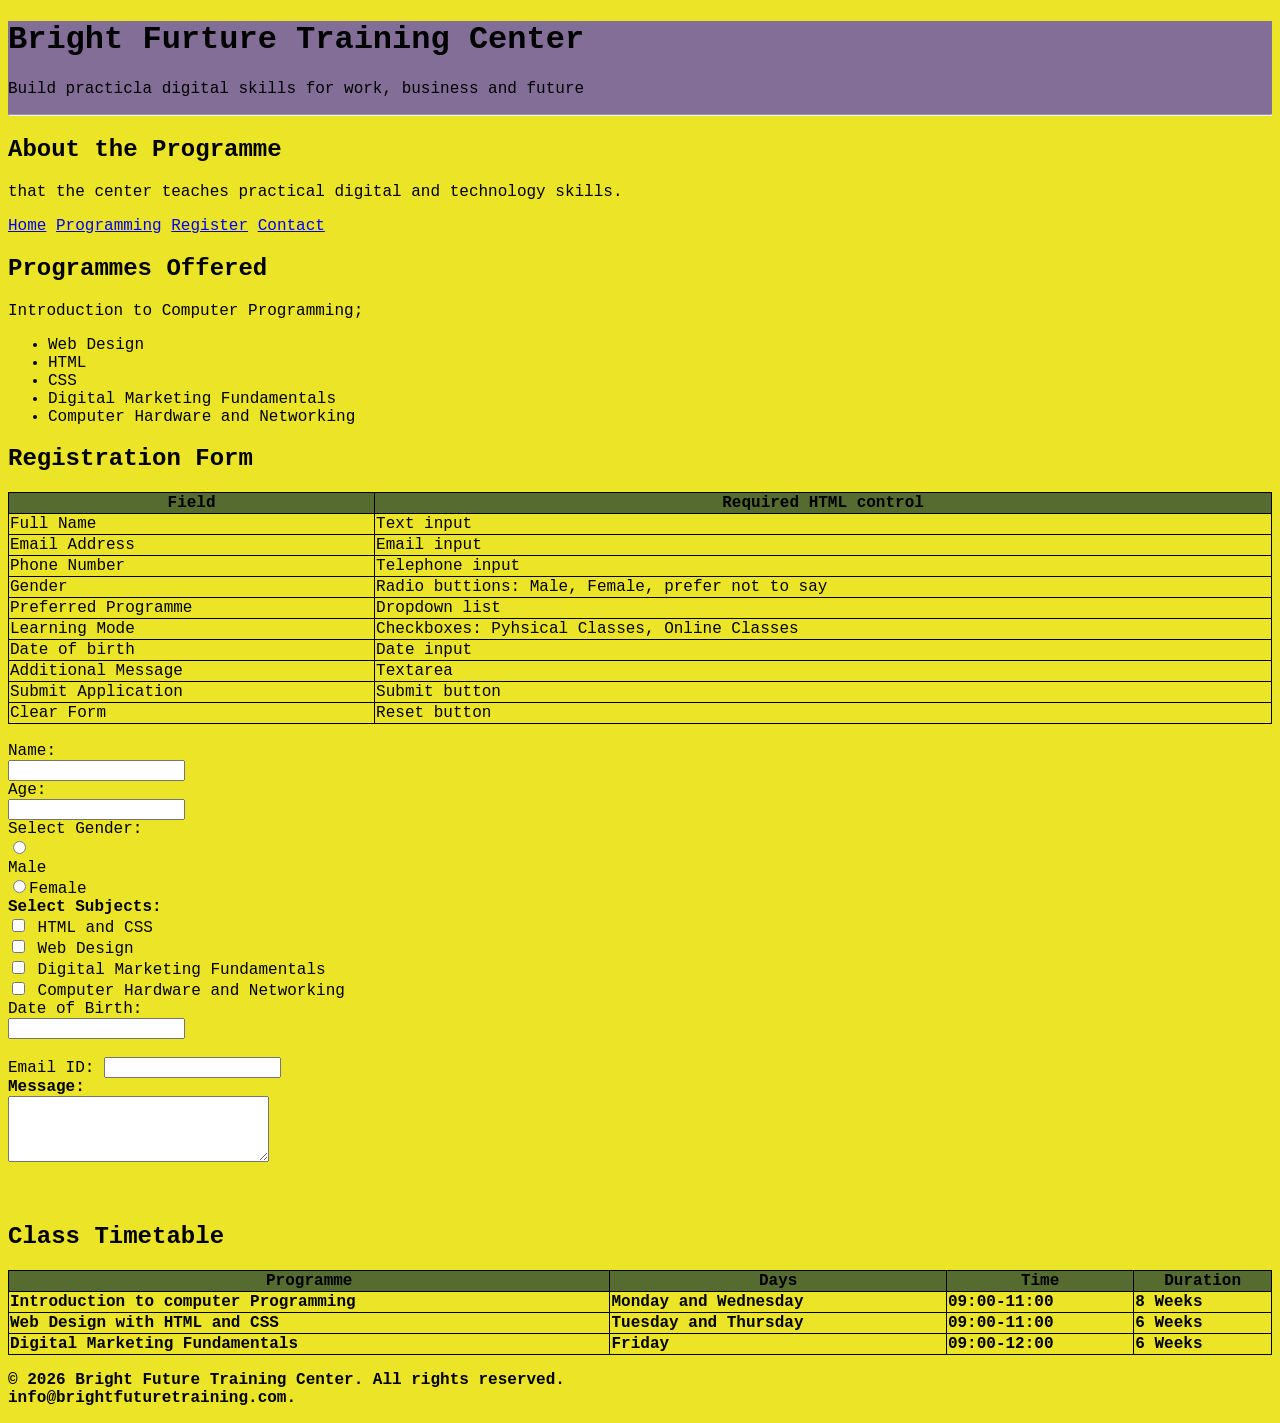
==== index.html @ 23d39250 "Students Registration Page" ====
<!DOCTYPE html>
<html lang="en">
    <head>
        <mate charset="UTF-8">
            <mate name="viewport content="width=device-width, initital-scale="1.0">
                <title>Student Registration/ Bright Future Training Center</title>
                <link rel="stylesheet" href="style.css">
    </head>

    <body>
        <header>
            <h1>Bright Furture Training Center</h1>
        <p>Build practicla digital skills for work, business and future<hr></p>
        </header>
        <h2>About the Programme</h2>
        <p>that the center teaches practical digital and technology skills.</p>
        <nav class="navbar">
            <a href="home" class="active">Home</a>
            <a href="#programmes">Programming</a>
            <a href="#register">Register</a>
            <a href="#contact">Contact</a>
        </nav>
        <section id="about">
            <h2>Programmes Offered</h2>
            <p>Introduction to Computer Programming;</p>
            
            <ul>
                <li>Web Design</li>
                <li>HTML</li>
                <li>CSS</li>
                <li>Digital Marketing Fundamentals</li>
                <li>Computer Hardware and Networking</li>
            </ul>
        </section>
        <h2>Registration Form</h2>
        <table>
            <tr>
               <th>Field</th>
               <th>Required HTML control</th>
               </tr>

               <tr>
                <td>Full Name</td>
                <td>Text input</td>
               </tr>

               <tr>
                <td>Email Address</td>
                <td>Email input</td>
               </tr>

               <tr>
                <td>Phone Number</td>
                <td>Telephone input</td>
               </tr>

               <tr>
                <td>Gender</td>
                <td>Radio buttions: Male, Female, prefer not to say</td>
               </tr>

               <tr>
                <td>Preferred Programme</td>
                <td>Dropdown list</td>
               </tr>

               <tr>
                <td>Learning Mode</td>
                <td>Checkboxes: Pyhsical Classes, Online Classes</td>
               </tr>

               <tr>
                <td>Date of birth</td>
                <td>Date input</td>
               </tr>

               <tr>
                <td>Additional Message</td>
                <td>Textarea</td>
               </tr>

               <tr>
                <td>Submit Application</td>
                <td>Submit button</td>
               </tr>

               <tr>
                <td>Clear Form</td>
                <td>Reset button</td>
               </tr>
        </table><br>
        
        <div>
        
            <form action="/submit-form" method="post">
            <lable for="name">Name:</lable><br>
            <input type="text" id="name" name="name" requires>
            <br>

            <label for="age">Age:</label><br>
            <input type="number" name="age" id="age" required>
            <br>

            <label>Select Gender:</label><br>
            <input type="radio" name="gender" id="male" value="Male" required>
            <br>
            <label for="male">Male</label><br>
            <input type="radio" name="gender" id="female">Female</label><br>
            
            <b>Select Subjects:</b><br>
            <input type="checkbox" name="Subject" id="html and css" value="HTML and CSS">
            <label for="html and css">HTML and CSS</label><br>
            <input type="checkbox" name="Subject" id="web design" value="Web Design">
            <label for="web design">Web Design</label><br>
            <input type="checkbox" name="Subject" id="digital marketing fundamentals" value="Digital Marketing Fundamentals">
            <label for="digital marketing fundamentals">Digital Marketing Fundamentals</label><br>
            <input type="checkbox" name="subect" id="computer hardware and networking" value="Computer Hardware and Networking">
            <label for="computer hardware and networking">Computer Hardware and Networking</label><br>

            <label for="Date of birth">Date of Birth:</label><br>
            <input type="year" name="date of birth" id="date of birth" required><br><br>

            
            <label for="email">Email ID:</label><b>
            <input type="email" id="email" name="email" required>
            <br>

            <label for="message">Message:</label><br>
            <textarea id="message" name="message" rows="4" cols="30"></textarea>
            <br>
            </div><br><br>
        </tr>
            <h2>Class Timetable</h2>
            <table>
              <tr>
                <th>Programme</th>
                <th>Days</th>
                <th>Time</th>
                <th>Duration</th>
              </tr>  

              <tr>
                <td>Introduction to computer Programming</td>
                <td>Monday and Wednesday</td>
                <td>09:00-11:00</td>
                <td>8 Weeks</td>
                </tr>
                <tr>
                <td>Web Design with HTML and CSS</td>
                <td>Tuesday and Thursday</td>
                <td>09:00-11:00</td>
                <td>6 Weeks</td>
              </tr>

              <tr>
                <td>Digital Marketing Fundamentals</td>
                <td>Friday</td>
                <td>09:00-12:00</td>
                <td>6 Weeks</td>
              </tr>

            </table>
        </form>
        <footer id="footer">
            <p>&copy 2026 Bright Future Training Center. All rights reserved.<br>info@brightfuturetraining.com. </p>
        </footer>
    </body>
    </html>
---- style.css ----
body{
    font-family: 'Courier New', Courier, monospace;
    background-color: rgb(235, 228, 39);
}

header{
    background-color: rgb(131, 110, 151);
    text-shadow: none;
}

table{
    width:100%;
    border-collapse: collapse;
    margin-top: 20px;
}

table,th,td{
    border: 1px solid black;
}

th{
    background-color: darkolivegreen;
}
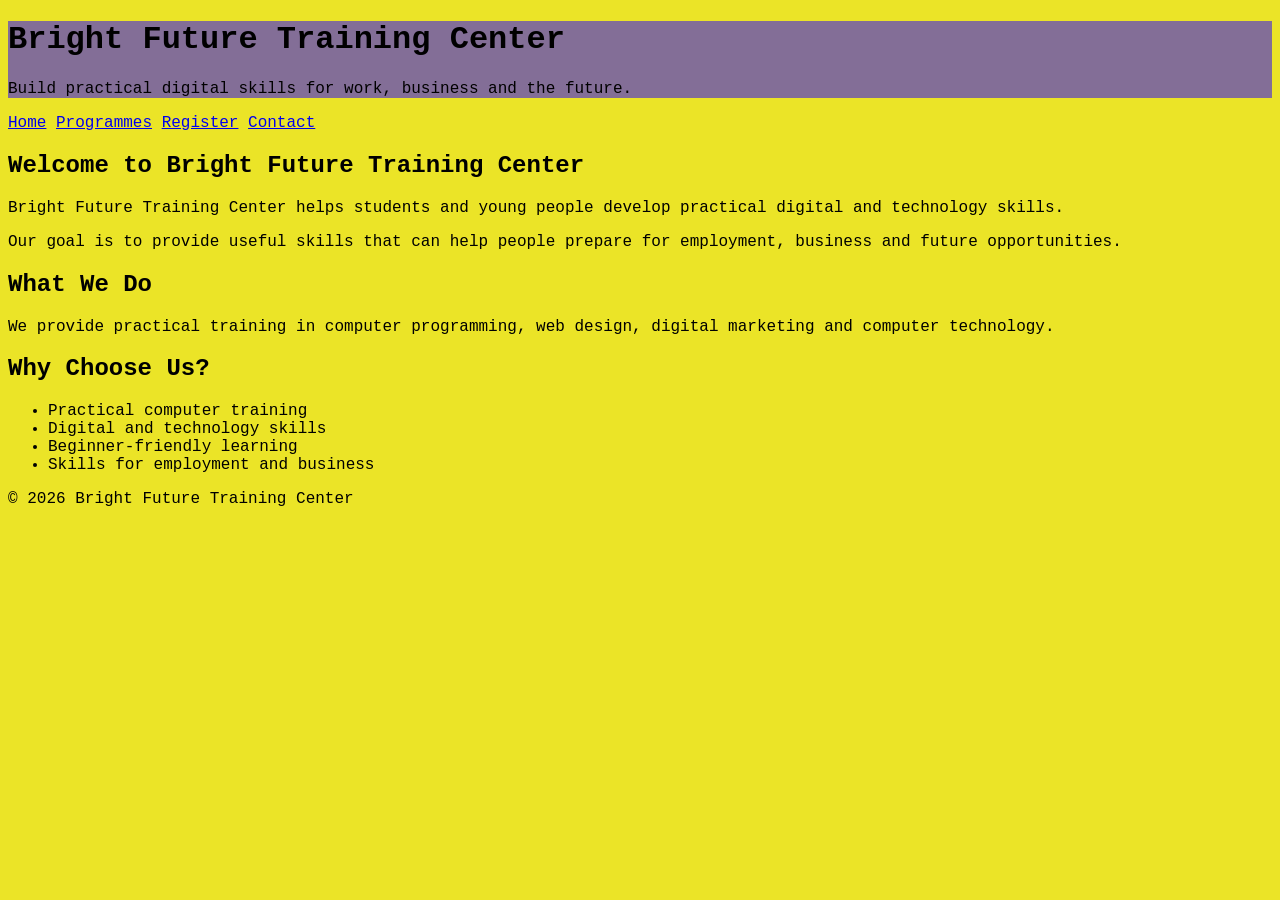
==== commit a93d5a40: "Bright Future home page Corrected HTML structure, fixed typos, and improved content clarity." ====
--- a/index.html
+++ b/index.html
@@ -1,168 +1,71 @@
 <!DOCTYPE html>
 <html lang="en">
-    <head>
-        <mate charset="UTF-8">
-            <mate name="viewport content="width=device-width, initital-scale="1.0">
-                <title>Student Registration/ Bright Future Training Center</title>
-                <link rel="stylesheet" href="style.css">
-    </head>
 
-    <body>
-        <header>
-            <h1>Bright Furture Training Center</h1>
-        <p>Build practicla digital skills for work, business and future<hr></p>
-        </header>
-        <h2>About the Programme</h2>
-        <p>that the center teaches practical digital and technology skills.</p>
-        <nav class="navbar">
-            <a href="home" class="active">Home</a>
-            <a href="#programmes">Programming</a>
-            <a href="#register">Register</a>
-            <a href="#contact">Contact</a>
-        </nav>
-        <section id="about">
-            <h2>Programmes Offered</h2>
-            <p>Introduction to Computer Programming;</p>
-            
+<head>
+    <meta charset="UTF-8">
+    <meta name="viewport" content="width=device-width, initial-scale=1.0">
+
+    <title>Bright Future Training Center</title>
+
+    <link rel="stylesheet" href="style.css">
+</head>
+
+<body>
+
+    <header>
+        <h1>Bright Future Training Center</h1>
+        <p>Build practical digital skills for work, business and the future.</p>
+    </header>
+
+    <nav>
+        <a href="index.html">Home</a>
+        <a href="programmes.html">Programmes</a>
+        <a href="register.html">Register</a>
+        <a href="contact.html">Contact</a>
+    </nav>
+
+    <main>
+
+        <section>
+            <h2>Welcome to Bright Future Training Center</h2>
+
+            <p>
+                Bright Future Training Center helps students and young people
+                develop practical digital and technology skills.
+            </p>
+
+            <p>
+                Our goal is to provide useful skills that can help people
+                prepare for employment, business and future opportunities.
+            </p>
+        </section>
+
+        <section>
+            <h2>What We Do</h2>
+
+            <p>
+                We provide practical training in computer programming,
+                web design, digital marketing and computer technology.
+            </p>
+        </section>
+
+        <section>
+            <h2>Why Choose Us?</h2>
+
             <ul>
-                <li>Web Design</li>
-                <li>HTML</li>
-                <li>CSS</li>
-                <li>Digital Marketing Fundamentals</li>
-                <li>Computer Hardware and Networking</li>
+                <li>Practical computer training</li>
+                <li>Digital and technology skills</li>
+                <li>Beginner-friendly learning</li>
+                <li>Skills for employment and business</li>
             </ul>
         </section>
-        <h2>Registration Form</h2>
-        <table>
-            <tr>
-               <th>Field</th>
-               <th>Required HTML control</th>
-               </tr>
 
-               <tr>
-                <td>Full Name</td>
-                <td>Text input</td>
-               </tr>
+    </main>
 
-               <tr>
-                <td>Email Address</td>
-                <td>Email input</td>
-               </tr>
+    <footer>
+        <p>&copy; 2026 Bright Future Training Center</p>
+    </footer>
 
-               <tr>
-                <td>Phone Number</td>
-                <td>Telephone input</td>
-               </tr>
+</body>
 
-               <tr>
-                <td>Gender</td>
-                <td>Radio buttions: Male, Female, prefer not to say</td>
-               </tr>
-
-               <tr>
-                <td>Preferred Programme</td>
-                <td>Dropdown list</td>
-               </tr>
-
-               <tr>
-                <td>Learning Mode</td>
-                <td>Checkboxes: Pyhsical Classes, Online Classes</td>
-               </tr>
-
-               <tr>
-                <td>Date of birth</td>
-                <td>Date input</td>
-               </tr>
-
-               <tr>
-                <td>Additional Message</td>
-                <td>Textarea</td>
-               </tr>
-
-               <tr>
-                <td>Submit Application</td>
-                <td>Submit button</td>
-               </tr>
-
-               <tr>
-                <td>Clear Form</td>
-                <td>Reset button</td>
-               </tr>
-        </table><br>
-        
-        <div>
-        
-            <form action="/submit-form" method="post">
-            <lable for="name">Name:</lable><br>
-            <input type="text" id="name" name="name" requires>
-            <br>
-
-            <label for="age">Age:</label><br>
-            <input type="number" name="age" id="age" required>
-            <br>
-
-            <label>Select Gender:</label><br>
-            <input type="radio" name="gender" id="male" value="Male" required>
-            <br>
-            <label for="male">Male</label><br>
-            <input type="radio" name="gender" id="female">Female</label><br>
-            
-            <b>Select Subjects:</b><br>
-            <input type="checkbox" name="Subject" id="html and css" value="HTML and CSS">
-            <label for="html and css">HTML and CSS</label><br>
-            <input type="checkbox" name="Subject" id="web design" value="Web Design">
-            <label for="web design">Web Design</label><br>
-            <input type="checkbox" name="Subject" id="digital marketing fundamentals" value="Digital Marketing Fundamentals">
-            <label for="digital marketing fundamentals">Digital Marketing Fundamentals</label><br>
-            <input type="checkbox" name="subect" id="computer hardware and networking" value="Computer Hardware and Networking">
-            <label for="computer hardware and networking">Computer Hardware and Networking</label><br>
-
-            <label for="Date of birth">Date of Birth:</label><br>
-            <input type="year" name="date of birth" id="date of birth" required><br><br>
-
-            
-            <label for="email">Email ID:</label><b>
-            <input type="email" id="email" name="email" required>
-            <br>
-
-            <label for="message">Message:</label><br>
-            <textarea id="message" name="message" rows="4" cols="30"></textarea>
-            <br>
-            </div><br><br>
-        </tr>
-            <h2>Class Timetable</h2>
-            <table>
-              <tr>
-                <th>Programme</th>
-                <th>Days</th>
-                <th>Time</th>
-                <th>Duration</th>
-              </tr>  
-
-              <tr>
-                <td>Introduction to computer Programming</td>
-                <td>Monday and Wednesday</td>
-                <td>09:00-11:00</td>
-                <td>8 Weeks</td>
-                </tr>
-                <tr>
-                <td>Web Design with HTML and CSS</td>
-                <td>Tuesday and Thursday</td>
-                <td>09:00-11:00</td>
-                <td>6 Weeks</td>
-              </tr>
-
-              <tr>
-                <td>Digital Marketing Fundamentals</td>
-                <td>Friday</td>
-                <td>09:00-12:00</td>
-                <td>6 Weeks</td>
-              </tr>
-
-            </table>
-        </form>
-        <footer id="footer">
-            <p>&copy 2026 Bright Future Training Center. All rights reserved.<br>info@brightfuturetraining.com. </p>
-        </footer>
-    </body>
-    </html>+</html>
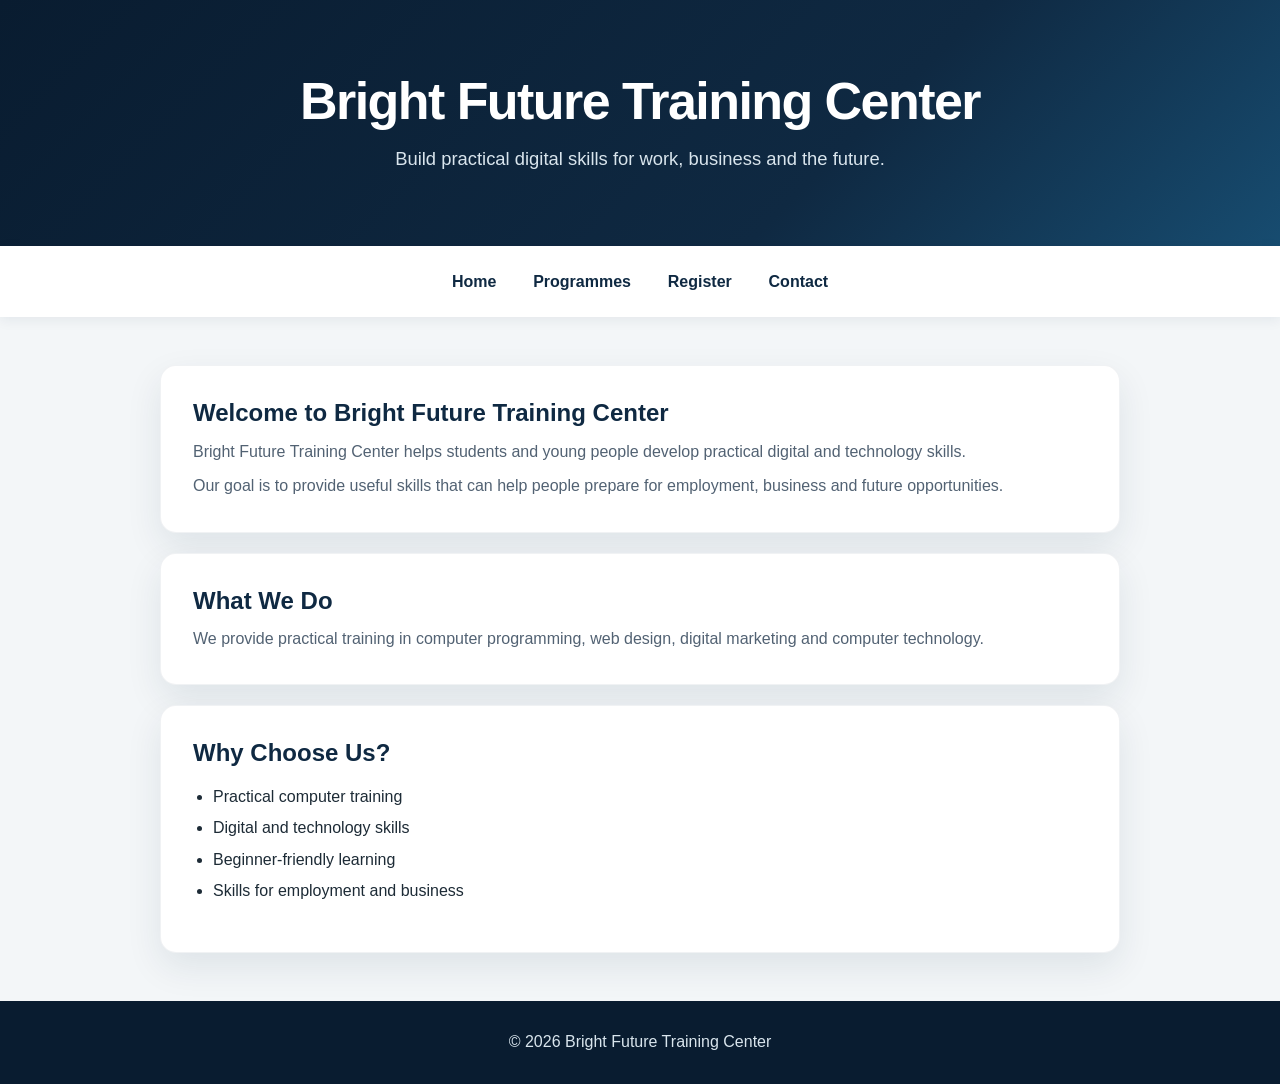
==== commit 2effb873: "Update index.html with script and dynamic footer Added a script tag for external JavaScript and upda" ====
--- a/index.html
+++ b/index.html
@@ -1,23 +1,19 @@
 <!DOCTYPE html>
 <html lang="en">
-
 <head>
     <meta charset="UTF-8">
     <meta name="viewport" content="width=device-width, initial-scale=1.0">
-
     <title>Bright Future Training Center</title>
-
     <link rel="stylesheet" href="style.css">
+    <script src="script.js" defer></script>
 </head>
-
 <body>
-
     <header>
         <h1>Bright Future Training Center</h1>
         <p>Build practical digital skills for work, business and the future.</p>
     </header>
 
-    <nav>
+    <nav class="site-nav" aria-label="Main navigation">
         <a href="index.html">Home</a>
         <a href="programmes.html">Programmes</a>
         <a href="register.html">Register</a>
@@ -25,33 +21,28 @@
     </nav>
 
     <main>
-
         <section>
             <h2>Welcome to Bright Future Training Center</h2>
-
             <p>
                 Bright Future Training Center helps students and young people
                 develop practical digital and technology skills.
             </p>
-
             <p>
-                Our goal is to provide useful skills that can help people
-                prepare for employment, business and future opportunities.
+                Our goal is to provide useful skills that can help people prepare
+                for employment, business and future opportunities.
             </p>
         </section>
 
         <section>
             <h2>What We Do</h2>
-
             <p>
-                We provide practical training in computer programming,
-                web design, digital marketing and computer technology.
+                We provide practical training in computer programming, web design,
+                digital marketing and computer technology.
             </p>
         </section>
 
         <section>
             <h2>Why Choose Us?</h2>
-
             <ul>
                 <li>Practical computer training</li>
                 <li>Digital and technology skills</li>
@@ -59,13 +50,10 @@
                 <li>Skills for employment and business</li>
             </ul>
         </section>
-
     </main>
 
     <footer>
-        <p>&copy; 2026 Bright Future Training Center</p>
+        <p>&copy; <span id="current-year">2026</span> Bright Future Training Center</p>
     </footer>
-
 </body>
-
 </html>
--- a/style.css
+++ b/style.css
@@ -1,25 +1,44 @@
-
-
-body{
-    font-family: 'Courier New', Courier, monospace;
-    background-color: rgb(235, 228, 39);
+:root { --navy:#0f2942; --navy-deep:#091c30; --blue:#2c6e9b; --blue-light:#e8f1f7; --gold:#f5a623; --ink:#1d2b36; --muted:#526273; --paper:#f3f6f8; --white:#fff; --shadow:0 14px 36px rgba(15,41,66,.09); --radius:16px; }
+* { box-sizing:border-box; }
+html { scroll-behavior:smooth; scroll-padding-top:1.5rem; }
+body { margin:0; color:var(--ink); background:var(--paper); font:16px/1.65 Arial,Helvetica,sans-serif; }
+img { display:block; max-width:100%; height:auto; }
+a { color:var(--blue); text-underline-offset:.2em; }
+a:hover { color:var(--navy); }
+:focus-visible { outline:3px solid var(--gold); outline-offset:3px; }
+header { padding:clamp(2.25rem,6vw,4.5rem) 1.25rem; color:var(--white); text-align:center; background:linear-gradient(135deg,var(--navy-deep),var(--navy) 65%,#174c70); }
+header h1 { margin:0 0 .35rem; font-size:clamp(2rem,5vw,3.25rem); line-height:1.15; letter-spacing:-.03em; }
+header p { max-width:42rem; margin:.75rem auto 0; color:#d9e5ed; font-size:clamp(1rem,2vw,1.15rem); }
+nav { display:flex; justify-content:center; flex-wrap:wrap; gap:.5rem; padding:.85rem 1rem; background:var(--white); box-shadow:0 3px 12px rgba(15,41,66,.07); }
+nav a { padding:.55rem .9rem; border-radius:999px; color:var(--navy); font-weight:700; text-decoration:none; }
+nav a:hover, nav a[aria-current="page"] { color:var(--navy); background:var(--blue-light); }
+nav .nav-toggle { display:none; }
+main { width:min(100% - 2rem,960px); margin:clamp(1.5rem,4vw,3rem) auto; }
+section { margin:0 0 1.25rem; padding:clamp(1.25rem,3vw,2rem); border:1px solid rgba(15,41,66,.06); border-radius:var(--radius); background:var(--white); box-shadow:var(--shadow); }
+section h2, section h3 { margin:0 0 .65rem; color:var(--navy); line-height:1.25; }
+section p { margin:.5rem 0 0; color:var(--muted); }
+ul,ol { padding-left:1.25rem; }
+li + li { margin-top:.3rem; }
+form { max-width:44rem; }
+label { display:block; margin:1rem 0 .35rem; color:var(--navy); font-weight:700; }
+input,textarea,select { display:block; width:100%; min-height:48px; padding:.75rem .9rem; border:1px solid #bccbd6; border-radius:10px; color:var(--ink); background:var(--white); font:inherit; }
+textarea { min-height:150px; resize:vertical; }
+input:focus,textarea:focus,select:focus { border-color:var(--blue); outline:3px solid rgba(44,110,155,.16); }
+button,input[type="submit"] { display:inline-flex; align-items:center; justify-content:center; min-height:48px; margin-top:1rem; padding:.7rem 1.25rem; border:0; border-radius:10px; color:var(--navy-deep); background:var(--gold); font:inherit; font-weight:700; cursor:pointer; transition:transform .18s ease,background-color .18s ease,box-shadow .18s ease; }
+button:hover,input[type="submit"]:hover { background:#ffbd4a; box-shadow:0 6px 18px rgba(245,166,35,.22); transform:translateY(-1px); }
+footer { padding:1.5rem 1rem; color:#d9e5ed; text-align:center; background:var(--navy-deep); }
+footer p { margin:.25rem 0; }
+@media (max-width:600px) {
+ body { font-size:15px; }
+ header { padding:2rem 1rem; }
+ nav { gap:.25rem; padding:.65rem .5rem; }
+ nav a { padding:.5rem .65rem; }
+ nav.site-nav { flex-direction:column; align-items:stretch; }
+ nav.site-nav .nav-toggle { display:inline-flex; align-self:center; min-width:8rem; }
+ nav.site-nav[data-open="false"] a { display:none; }
+ nav.site-nav[data-open="true"] a { display:block; text-align:center; }
+ main { width:min(100% - 1.25rem,960px); margin:1.25rem auto; }
+ section { padding:1.1rem; border-radius:12px; }
+ input,textarea,select { font-size:16px; }
 }
-
-header{
-    background-color: rgb(131, 110, 151);
-    text-shadow: none;
-}
-
-table{
-    width:100%;
-    border-collapse: collapse;
-    margin-top: 20px;
-}
-
-table,th,td{
-    border: 1px solid black;
-}
-
-th{
-    background-color: darkolivegreen;
-}+@media (prefers-reduced-motion:reduce) { html { scroll-behavior:auto; } *,*::before,*::after { transition-duration:.01ms !important; } }
